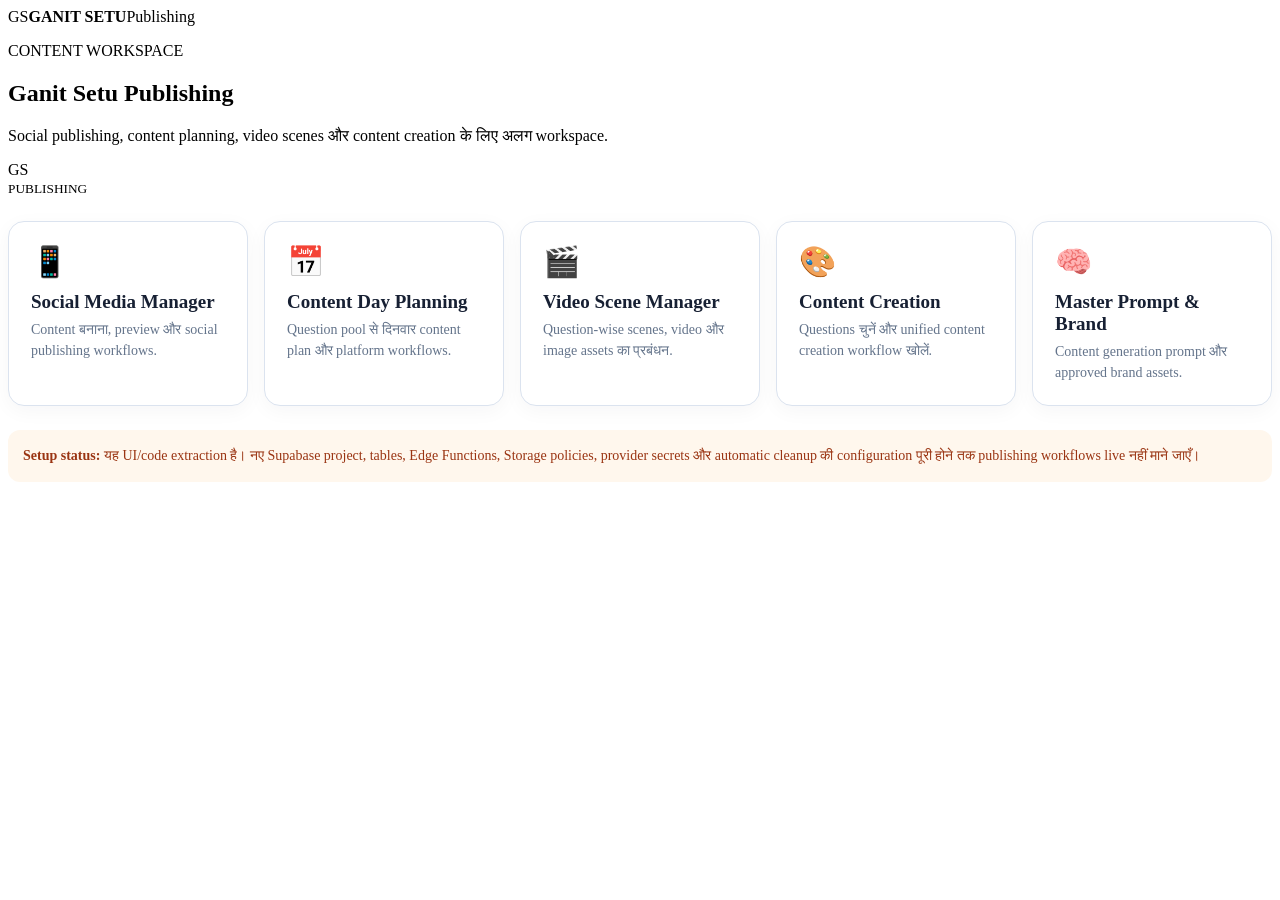
==== dashboard.html @ 9fea77f7 "Add files via upload" ====
<!doctype html>
<html lang="hi"><head><meta charset="utf-8"><meta name="viewport" content="width=device-width,initial-scale=1"><title>Ganit Setu Publishing</title><link rel="stylesheet" href="assets/css/style.css"><style>
.pub-grid{display:grid;grid-template-columns:repeat(auto-fit,minmax(230px,1fr));gap:16px;margin-top:24px}.pub-card{display:block;padding:22px;border:1px solid #dbe3ef;border-radius:16px;background:#fff;color:#172033;text-decoration:none;box-shadow:0 5px 20px #0f172a0a;transition:transform .15s,box-shadow .15s}.pub-card:hover{transform:translateY(-2px);box-shadow:0 10px 25px #0f172a12}.pub-card .emoji{font-size:30px}.pub-card h2{font-size:19px;margin:12px 0 6px}.pub-card p{font-size:14px;color:#64748b;margin:0;line-height:1.5}.pub-note{margin-top:24px;padding:15px;border-radius:12px;background:#fff7ed;color:#9a3412;font-size:14px;line-height:1.6}
</style></head><body><header class="topbar"><div class="brand-inline"><span class="logo-small">GS</span><b>GANIT SETU</b><span class="tag">Publishing</span></div></header><main class="page"><section class="welcome-card"><div><p class="eyebrow">CONTENT WORKSPACE</p><h1>Ganit Setu Publishing</h1><p>Social publishing, content planning, video scenes और content creation के लिए अलग workspace.</p></div><div class="brand-badge">GS<br><small>PUBLISHING</small></div></section><section class="pub-grid">
<a class="pub-card" href="social-media-manager.html"><span class="emoji">📱</span><h2>Social Media Manager</h2><p>Content बनाना, preview और social publishing workflows.</p></a>
<a class="pub-card" href="content-planning.html"><span class="emoji">📅</span><h2>Content Day Planning</h2><p>Question pool से दिनवार content plan और platform workflows.</p></a>
<a class="pub-card" href="video-scene-manager.html"><span class="emoji">🎬</span><h2>Video Scene Manager</h2><p>Question-wise scenes, video और image assets का प्रबंधन.</p></a>
<a class="pub-card" href="question-selection.html"><span class="emoji">🎨</span><h2>Content Creation</h2><p>Questions चुनें और unified content creation workflow खोलें.</p></a>
<a class="pub-card" href="master-prompt.html"><span class="emoji">🧠</span><h2>Master Prompt & Brand</h2><p>Content generation prompt और approved brand assets.</p></a>
</section><div class="pub-note"><b>Setup status:</b> यह UI/code extraction है। नए Supabase project, tables, Edge Functions, Storage policies, provider secrets और automatic cleanup की configuration पूरी होने तक publishing workflows live नहीं माने जाएँ।</div></main></body></html>
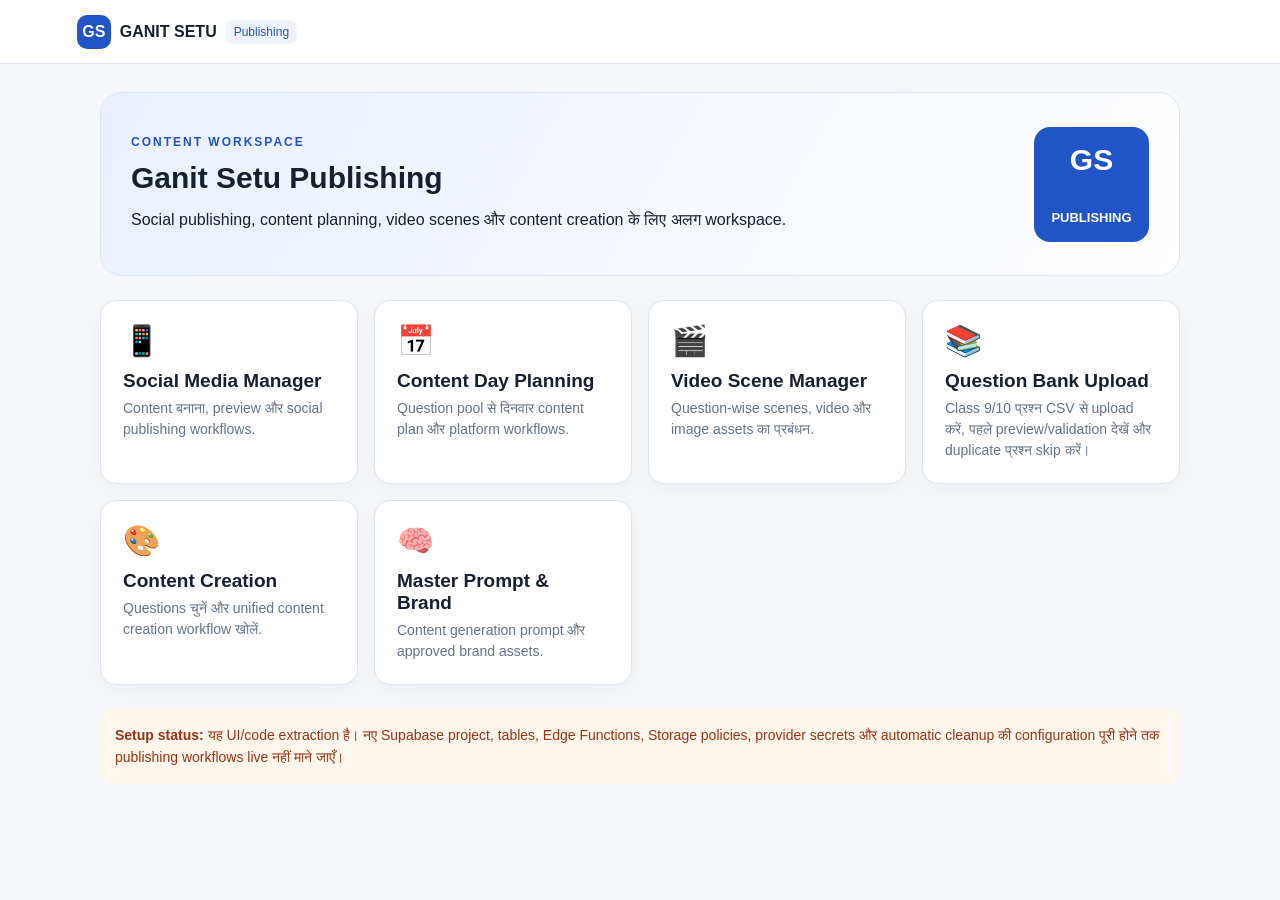
==== commit af2e40bf: "Add files via upload" ====
--- a/dashboard.html
+++ b/dashboard.html
@@ -5,6 +5,7 @@
 <a class="pub-card" href="social-media-manager.html"><span class="emoji">📱</span><h2>Social Media Manager</h2><p>Content बनाना, preview और social publishing workflows.</p></a>
 <a class="pub-card" href="content-planning.html"><span class="emoji">📅</span><h2>Content Day Planning</h2><p>Question pool से दिनवार content plan और platform workflows.</p></a>
 <a class="pub-card" href="video-scene-manager.html"><span class="emoji">🎬</span><h2>Video Scene Manager</h2><p>Question-wise scenes, video और image assets का प्रबंधन.</p></a>
+<a class="pub-card" href="question-bank.html"><span class="emoji">📚</span><h2>Question Bank Upload</h2><p>Class 9/10 प्रश्न CSV से upload करें, पहले preview/validation देखें और duplicate प्रश्न skip करें।</p></a>
 <a class="pub-card" href="question-selection.html"><span class="emoji">🎨</span><h2>Content Creation</h2><p>Questions चुनें और unified content creation workflow खोलें.</p></a>
 <a class="pub-card" href="master-prompt.html"><span class="emoji">🧠</span><h2>Master Prompt & Brand</h2><p>Content generation prompt और approved brand assets.</p></a>
 </section><div class="pub-note"><b>Setup status:</b> यह UI/code extraction है। नए Supabase project, tables, Edge Functions, Storage policies, provider secrets और automatic cleanup की configuration पूरी होने तक publishing workflows live नहीं माने जाएँ।</div></main></body></html>
--- a/assets/css/style.css
+++ b/assets/css/style.css
@@ -0,0 +1,15 @@
+*{box-sizing:border-box}body{margin:0;background:#f5f7fb;color:#172033;font-family:Arial,'Noto Sans Devanagari',sans-serif}a{text-decoration:none;color:inherit}
+:root{--blue:#2155c7;--line:#dfe5ef;--muted:#687489;--soft:#eef3ff}
+.auth-page{min-height:100vh;display:grid;place-items:center;padding:20px;background:linear-gradient(135deg,#eef3ff,#fff)}.auth-card{width:min(460px,100%);background:#fff;border:1px solid var(--line);border-radius:22px;padding:28px;box-shadow:0 15px 40px #1b2a5015}
+.brand{display:flex;gap:14px;align-items:center;margin-bottom:25px}.logo-mark,.logo-small,.brand-badge{background:var(--blue);color:#fff;font-weight:800;display:grid;place-items:center;border-radius:16px}.logo-mark{width:58px;height:58px;font-size:22px}.brand h1{margin:0;font-size:27px}.brand p{margin:4px 0;color:var(--muted)}label{display:block;font-weight:700;margin:16px 0 7px}input,select,textarea{width:100%;padding:14px;border:1px solid var(--line);border-radius:12px;font-size:16px;background:#fff}textarea{min-height:130px;resize:vertical}.muted{color:var(--muted)}.primary-btn{display:block;width:100%;padding:14px;border-radius:12px;border:0;background:var(--blue);color:#fff;font-size:16px;font-weight:700;cursor:pointer;margin-top:20px}.demo-note{font-size:12px;color:#8993a5;text-align:center;margin-top:18px}
+.topbar,.simple-header{min-height:64px;background:#fff;border-bottom:1px solid var(--line);display:flex;align-items:center;justify-content:space-between;padding:0 6%;position:sticky;top:0;z-index:5}.brand-inline{display:flex;align-items:center;gap:9px}.logo-small{width:34px;height:34px;border-radius:10px}.tag{font-size:12px;background:var(--soft);color:var(--blue);padding:5px 8px;border-radius:8px}.simple-header a{color:var(--blue);font-weight:700}.mini-brand{font-weight:800}
+.page{width:min(1080px,92%);margin:28px auto}.narrow{width:min(700px,92%)}.welcome-card{background:linear-gradient(120deg,#eaf0ff,#fff);border:1px solid #dce5ff;border-radius:22px;padding:30px;display:flex;justify-content:space-between;align-items:center}.welcome-card h1{margin:4px 0 10px;font-size:30px}.eyebrow{font-size:12px;letter-spacing:2px;color:var(--blue);font-weight:700}.brand-badge{width:115px;height:115px;text-align:center;font-size:30px;flex-shrink:0}.brand-badge small{font-size:13px}
+.stats-grid{display:grid;grid-template-columns:repeat(4,1fr);gap:14px;margin:18px 0}.stat{background:#fff;border:1px solid var(--line);border-radius:16px;padding:19px}.stat span{font-size:26px}.stat b{display:block;font-size:26px;margin:8px 0}.stat small{color:var(--muted)}
+.admin-actions{display:grid;grid-template-columns:repeat(3,1fr);gap:18px}.action-card{background:#fff;border:1px solid var(--line);border-radius:20px;padding:24px;transition:.2s}.action-card:hover{transform:translateY(-3px);border-color:#aebff0}.action-card span{font-size:34px}.action-card h2{margin:12px 0 8px}.action-card p{margin:0;color:var(--muted);line-height:1.5}
+.panel{background:#fff;border:1px solid var(--line);border-radius:20px;padding:26px}.compact{margin-top:18px}.section-head{display:flex;justify-content:space-between;align-items:center;gap:15px}.section-head h1,.section-head h2{margin:0}.search{width:min(280px,100%)}.small-btn{background:var(--blue);color:#fff;border:0;border-radius:10px;padding:11px 15px;font-weight:700;cursor:pointer}
+.activity{display:flex;gap:12px;padding:14px 0;border-bottom:1px solid var(--line)}.activity span{font-size:24px}.activity small{display:block;color:var(--muted);margin-top:4px}
+.table-wrap{margin-top:20px}.table-head,.student-row,.teacher-row{display:grid;gap:12px;padding:15px 8px;border-bottom:1px solid var(--line);align-items:center}.table-head{background:#f7f9fd;font-weight:700}.student-table,.student-row{grid-template-columns:1fr 2fr 1fr 1fr}.teacher-table,.teacher-row{grid-template-columns:1fr 1.5fr 2fr 1fr}.status{font-size:12px;background:#eaf8f1;color:#14734b;padding:6px 9px;border-radius:20px;width:max-content}
+.school-list,.test-list{margin-top:20px}.school-row,.test-row{display:grid;grid-template-columns:2fr 1fr 1fr;gap:12px;padding:18px 6px;border-bottom:1px solid var(--line);align-items:center}.test-row{grid-template-columns:45px 1fr 100px}.test-row small{display:block;color:var(--muted);margin-top:5px}.published,.draft{font-size:12px;padding:7px 9px;border-radius:20px;text-align:center}.published{background:#eaf8f1;color:#14734b}.draft{background:#fff4df;color:#986300}
+.podium{display:flex;align-items:flex-end;justify-content:center;gap:16px;margin:30px 0}.podium-card{border:1px solid var(--line);border-radius:18px;padding:18px;text-align:center;width:30%;background:#fff}.podium-card.first{padding-top:32px;order:2}.podium-card.second{order:1}.podium-card.third{order:3}.podium-card h3{margin:8px 0}.podium-card p{color:var(--muted)}.rank-row{display:grid;grid-template-columns:60px 2fr 1fr 1fr;gap:12px;padding:14px 8px;border-bottom:1px solid var(--line)}
+.success-box{margin-top:18px;background:#ecf8f1;border:1px solid #b9e3ca;border-radius:14px;padding:16px;color:#12613f}.setting-row{display:flex;justify-content:space-between;padding:18px 0;border-bottom:1px solid var(--line)}.setting-row small{display:block;color:var(--muted);margin-top:5px}
+@media(max-width:700px){.stats-grid{grid-template-columns:1fr 1fr}.admin-actions{grid-template-columns:1fr}.welcome-card{padding:22px}.brand-badge{width:75px;height:75px;font-size:22px}.student-table,.student-row{grid-template-columns:1fr 1.5fr 1fr}.student-table span:nth-child(4),.student-row span:nth-child(4){display:none}.teacher-table,.teacher-row{grid-template-columns:1fr 1.5fr 1fr}.teacher-table span:nth-child(3),.teacher-row span:nth-child(3){display:none}.school-row{grid-template-columns:1fr}.podium{gap:7px}.podium-card{width:33%;padding:10px;font-size:12px}.podium-card.first{padding-top:20px}.section-head{align-items:flex-start;flex-direction:column}.topbar,.simple-header{padding:0 4%}}.tet-filters{display:grid;grid-template-columns:1fr 1fr 1fr 2fr;gap:10px;margin-top:20px}.question-card{border:1px solid var(--line);border-radius:16px;padding:18px;margin:14px 0;background:#fff}.question-card h3{margin:12px 0;line-height:1.5}.question-meta{display:flex;gap:8px;flex-wrap:wrap}.question-meta span{font-size:12px;background:var(--soft);color:var(--blue);padding:5px 9px;border-radius:20px}.options{display:grid;grid-template-columns:1fr 1fr;gap:9px}.options div{background:#f7f9fd;padding:10px;border-radius:9px}.answer-line{margin:14px 0 6px}.question-actions{display:flex;gap:8px;flex-wrap:wrap;margin-top:14px}.question-actions button{border:1px solid var(--line);background:#fff;padding:8px 12px;border-radius:9px;cursor:pointer}.form-grid{display:grid;grid-template-columns:1fr 1fr;gap:12px}@media(max-width:700px){.tet-filters,.form-grid,.options{grid-template-columns:1fr}}
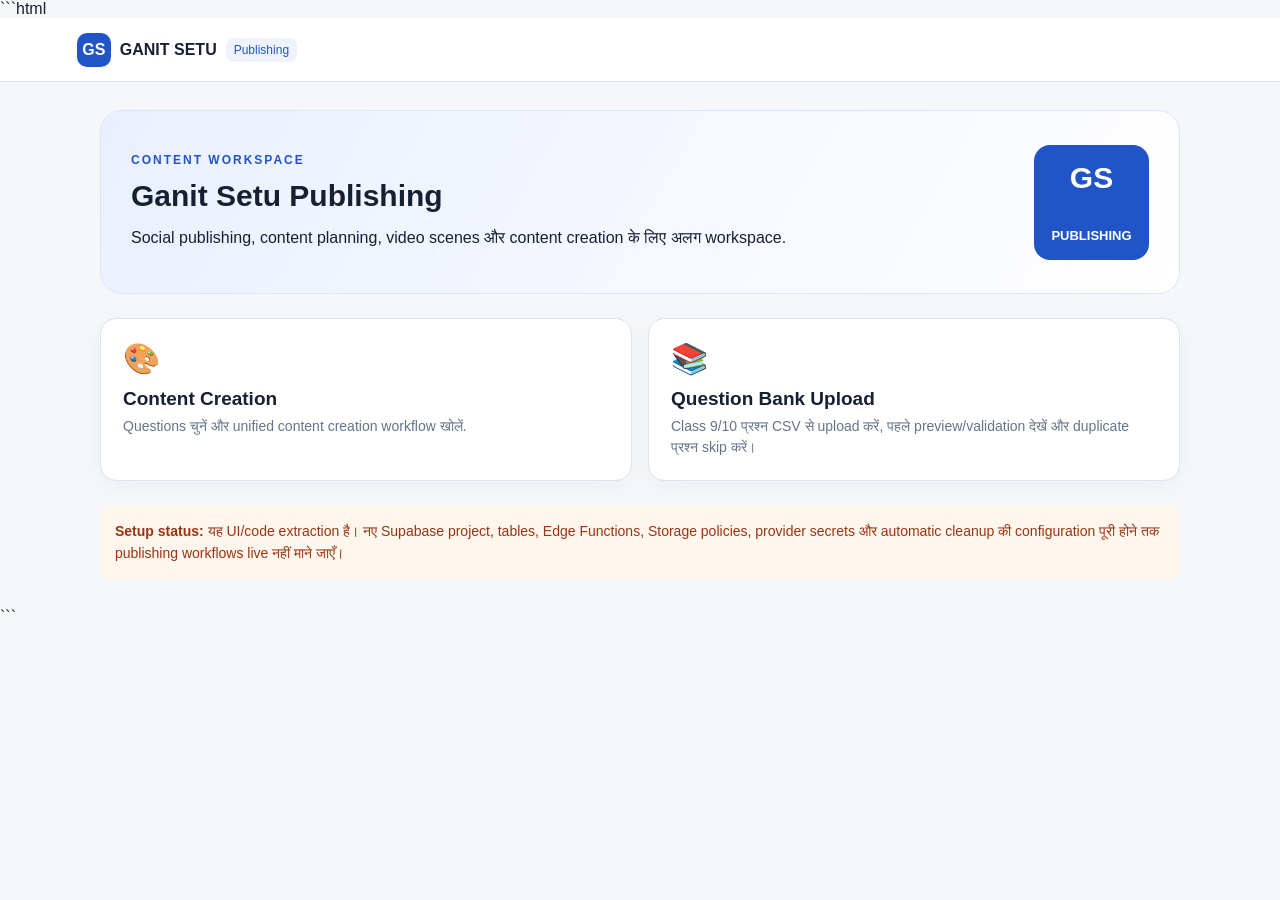
==== commit b68be9ec: "Update dashboard.html" ====
--- a/dashboard.html
+++ b/dashboard.html
@@ -1,11 +1,93 @@
+```html
 <!doctype html>
-<html lang="hi"><head><meta charset="utf-8"><meta name="viewport" content="width=device-width,initial-scale=1"><title>Ganit Setu Publishing</title><link rel="stylesheet" href="assets/css/style.css"><style>
-.pub-grid{display:grid;grid-template-columns:repeat(auto-fit,minmax(230px,1fr));gap:16px;margin-top:24px}.pub-card{display:block;padding:22px;border:1px solid #dbe3ef;border-radius:16px;background:#fff;color:#172033;text-decoration:none;box-shadow:0 5px 20px #0f172a0a;transition:transform .15s,box-shadow .15s}.pub-card:hover{transform:translateY(-2px);box-shadow:0 10px 25px #0f172a12}.pub-card .emoji{font-size:30px}.pub-card h2{font-size:19px;margin:12px 0 6px}.pub-card p{font-size:14px;color:#64748b;margin:0;line-height:1.5}.pub-note{margin-top:24px;padding:15px;border-radius:12px;background:#fff7ed;color:#9a3412;font-size:14px;line-height:1.6}
-</style></head><body><header class="topbar"><div class="brand-inline"><span class="logo-small">GS</span><b>GANIT SETU</b><span class="tag">Publishing</span></div></header><main class="page"><section class="welcome-card"><div><p class="eyebrow">CONTENT WORKSPACE</p><h1>Ganit Setu Publishing</h1><p>Social publishing, content planning, video scenes और content creation के लिए अलग workspace.</p></div><div class="brand-badge">GS<br><small>PUBLISHING</small></div></section><section class="pub-grid">
-<a class="pub-card" href="social-media-manager.html"><span class="emoji">📱</span><h2>Social Media Manager</h2><p>Content बनाना, preview और social publishing workflows.</p></a>
-<a class="pub-card" href="content-planning.html"><span class="emoji">📅</span><h2>Content Day Planning</h2><p>Question pool से दिनवार content plan और platform workflows.</p></a>
-<a class="pub-card" href="video-scene-manager.html"><span class="emoji">🎬</span><h2>Video Scene Manager</h2><p>Question-wise scenes, video और image assets का प्रबंधन.</p></a>
-<a class="pub-card" href="question-bank.html"><span class="emoji">📚</span><h2>Question Bank Upload</h2><p>Class 9/10 प्रश्न CSV से upload करें, पहले preview/validation देखें और duplicate प्रश्न skip करें।</p></a>
-<a class="pub-card" href="question-selection.html"><span class="emoji">🎨</span><h2>Content Creation</h2><p>Questions चुनें और unified content creation workflow खोलें.</p></a>
-<a class="pub-card" href="master-prompt.html"><span class="emoji">🧠</span><h2>Master Prompt & Brand</h2><p>Content generation prompt और approved brand assets.</p></a>
-</section><div class="pub-note"><b>Setup status:</b> यह UI/code extraction है। नए Supabase project, tables, Edge Functions, Storage policies, provider secrets और automatic cleanup की configuration पूरी होने तक publishing workflows live नहीं माने जाएँ।</div></main></body></html>
+<html lang="hi">
+<head>
+<meta charset="utf-8">
+<meta name="viewport" content="width=device-width,initial-scale=1">
+<title>Ganit Setu Publishing</title>
+<link rel="stylesheet" href="assets/css/style.css">
+
+<style>
+.pub-grid{
+  display:grid;
+  grid-template-columns:repeat(auto-fit,minmax(230px,1fr));
+  gap:16px;
+  margin-top:24px
+}
+.pub-card{
+  display:block;
+  padding:22px;
+  border:1px solid #dbe3ef;
+  border-radius:16px;
+  background:#fff;
+  color:#172033;
+  text-decoration:none;
+  box-shadow:0 5px 20px #0f172a0a;
+  transition:transform .15s,box-shadow .15s
+}
+.pub-card:hover{
+  transform:translateY(-2px);
+  box-shadow:0 10px 25px #0f172a12
+}
+.pub-card .emoji{font-size:30px}
+.pub-card h2{font-size:19px;margin:12px 0 6px}
+.pub-card p{
+  font-size:14px;
+  color:#64748b;
+  margin:0;
+  line-height:1.5
+}
+.pub-note{
+  margin-top:24px;
+  padding:15px;
+  border-radius:12px;
+  background:#fff7ed;
+  color:#9a3412;
+  font-size:14px;
+  line-height:1.6
+}
+</style>
+</head>
+
+<body>
+<header class="topbar">
+  <div class="brand-inline">
+    <span class="logo-small">GS</span>
+    <b>GANIT SETU</b>
+    <span class="tag">Publishing</span>
+  </div>
+</header>
+
+<main class="page">
+  <section class="welcome-card">
+    <div>
+      <p class="eyebrow">CONTENT WORKSPACE</p>
+      <h1>Ganit Setu Publishing</h1>
+      <p>Social publishing, content planning, video scenes और content creation के लिए अलग workspace.</p>
+    </div>
+    <div class="brand-badge">GS<br><small>PUBLISHING</small></div>
+  </section>
+
+  <section class="pub-grid">
+
+    <a class="pub-card" href="question-selection.html">
+      <span class="emoji">🎨</span>
+      <h2>Content Creation</h2>
+      <p>Questions चुनें और unified content creation workflow खोलें.</p>
+    </a>
+
+    <a class="pub-card" href="question-bank.html">
+      <span class="emoji">📚</span>
+      <h2>Question Bank Upload</h2>
+      <p>Class 9/10 प्रश्न CSV से upload करें, पहले preview/validation देखें और duplicate प्रश्न skip करें।</p>
+    </a>
+
+  </section>
+
+  <div class="pub-note">
+    <b>Setup status:</b> यह UI/code extraction है। नए Supabase project, tables, Edge Functions, Storage policies, provider secrets और automatic cleanup की configuration पूरी होने तक publishing workflows live नहीं माने जाएँ।
+  </div>
+</main>
+</body>
+</html>
+```
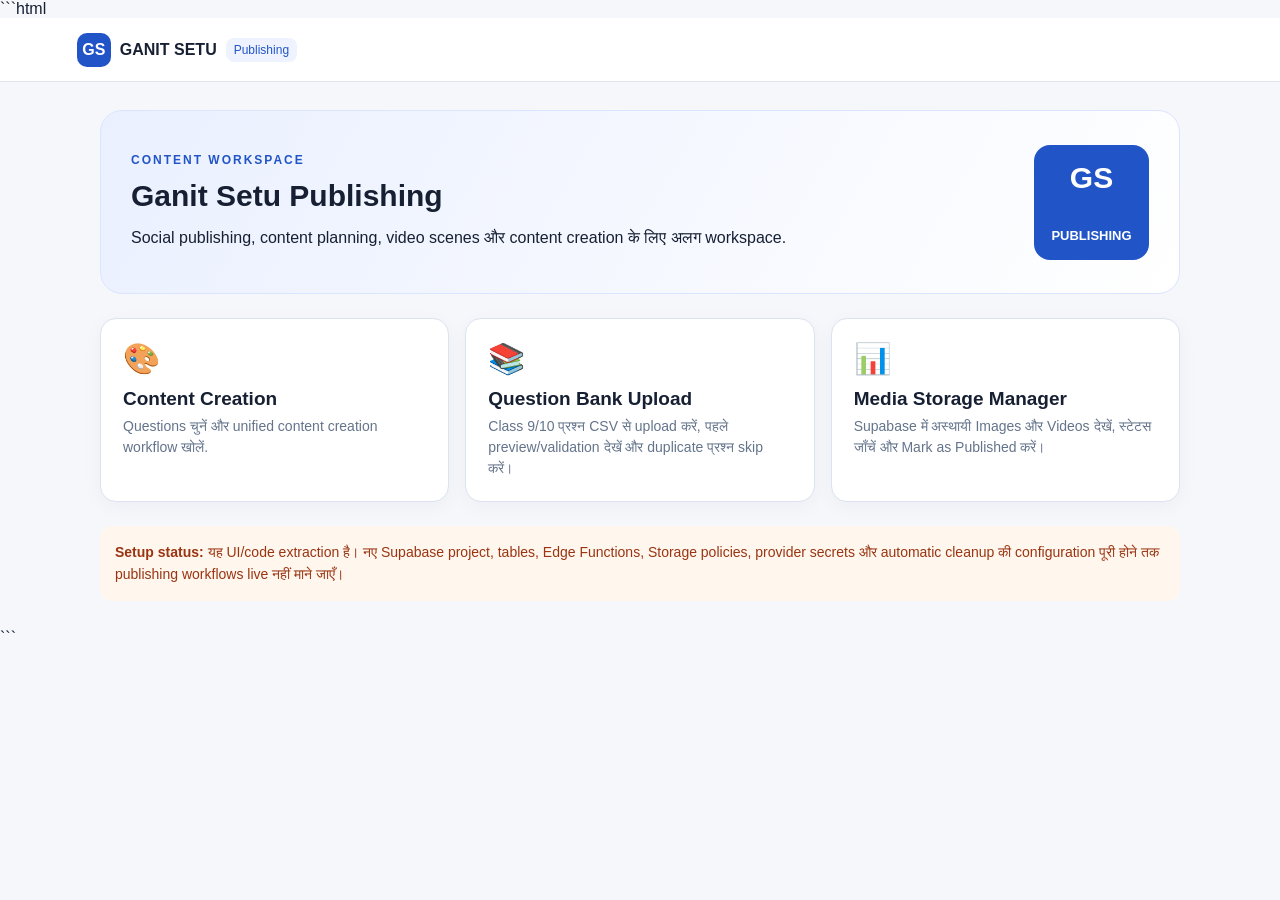
==== commit 23155383: "Add files via upload" ====
--- a/dashboard.html
+++ b/dashboard.html
@@ -82,6 +82,13 @@
       <p>Class 9/10 प्रश्न CSV से upload करें, पहले preview/validation देखें और duplicate प्रश्न skip करें।</p>
     </a>
 
+
+    <a class="pub-card" href="media-storage-manager.html">
+      <span class="emoji">📊</span>
+      <h2>Media Storage Manager</h2>
+      <p>Supabase में अस्थायी Images और Videos देखें, स्टेटस जाँचें और Mark as Published करें।</p>
+    </a>
+
   </section>
 
   <div class="pub-note">
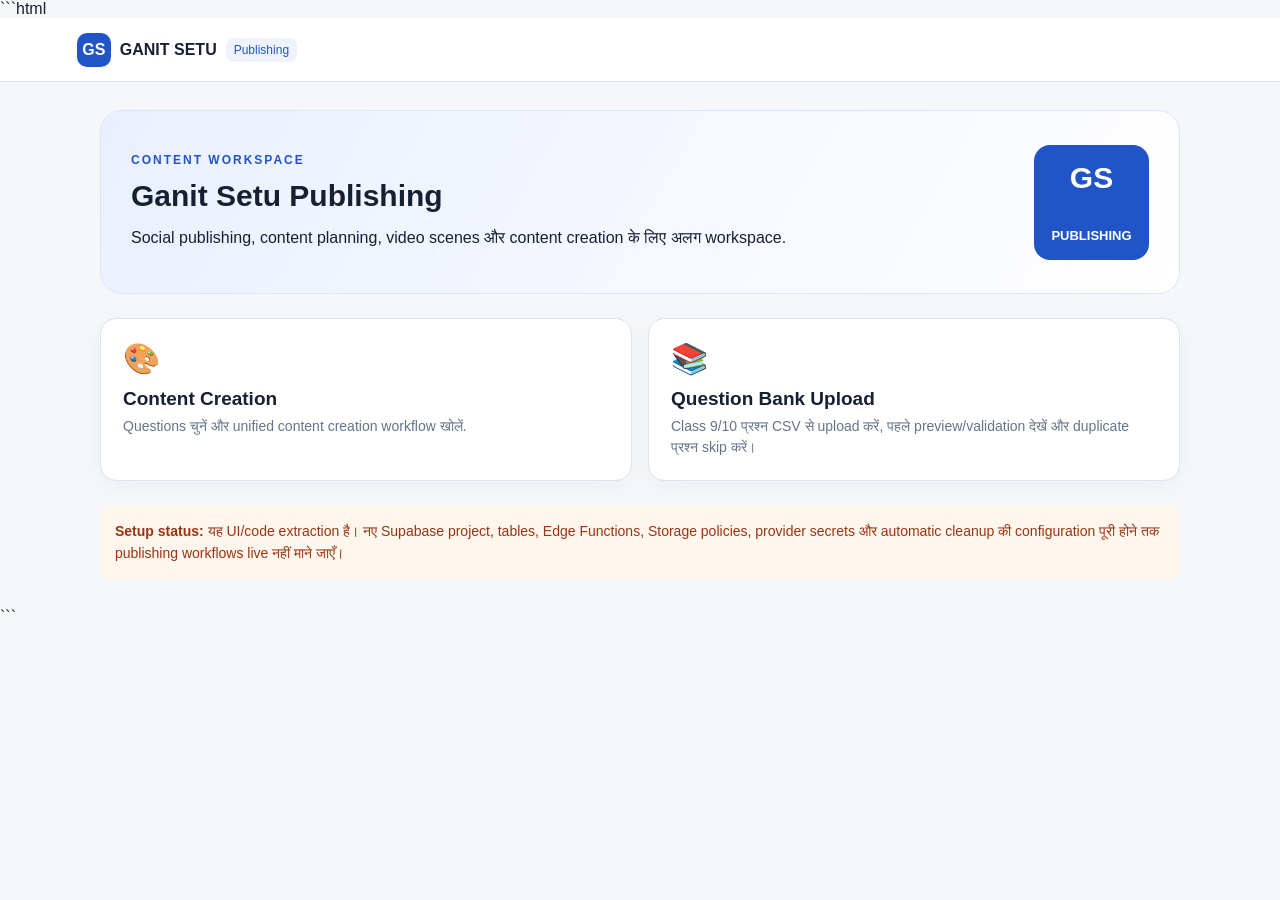
==== commit cf0a8dae: "Add files via upload" ====
--- a/dashboard.html
+++ b/dashboard.html
@@ -81,15 +81,7 @@
       <h2>Question Bank Upload</h2>
       <p>Class 9/10 प्रश्न CSV से upload करें, पहले preview/validation देखें और duplicate प्रश्न skip करें।</p>
     </a>
-
-
-    <a class="pub-card" href="media-storage-manager.html">
-      <span class="emoji">📊</span>
-      <h2>Media Storage Manager</h2>
-      <p>Supabase में अस्थायी Images और Videos देखें, स्टेटस जाँचें और Mark as Published करें।</p>
-    </a>
-
-  </section>
+</section>
 
   <div class="pub-note">
     <b>Setup status:</b> यह UI/code extraction है। नए Supabase project, tables, Edge Functions, Storage policies, provider secrets और automatic cleanup की configuration पूरी होने तक publishing workflows live नहीं माने जाएँ।
